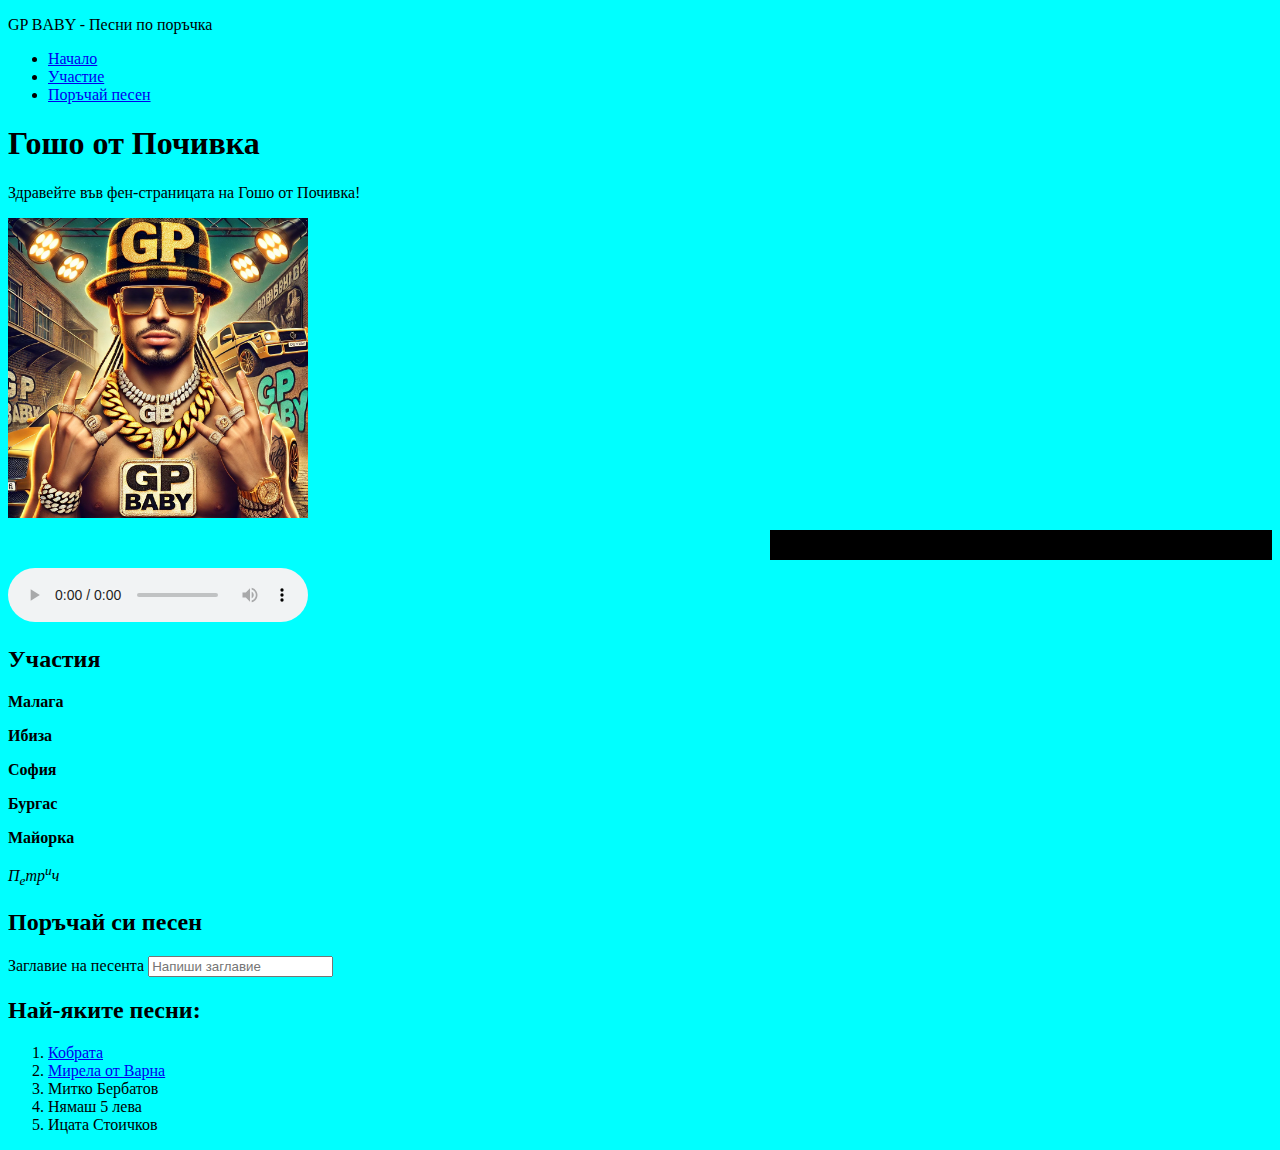
==== Aleks_005_210225.html @ f7bf784d "седем пениса за ту" ====
<!DOCTYPE html>
<html lang="en">
  <head>
    <meta charset="UTF-8" />
    <meta name="viewport" content="width=device-width, initial-scale=1.0" />
    <title>GP - Песни по поръчка</title>
    <link rel="stylesheet" href="style.css" />
  </head>
  <body bgcolor="cyan">
    <header>
      <div class="logo">
        <p>GP BABY - Песни по поръчка</p>
      </div>
      <nav>
        <ul>
          <li><a href="/">Начало</a></li>
          <li><a href="#concerts">Участие</a></li>
          <li><a href="#bottom" class="action-btn">Поръчай песен</a></li>
        </ul>
      </nav>
    </header>
    <main>
      <section class="hero">
        <h1>Гошо от Почивка</h1>
        <p>Здравейте във фен-страницата на Гошо от Почивка!</p>
      </section>
      <a href="https://youtu.be/kwnH3mzemic?si=LE_0kYe-a1faYqxm"
        ><img src="GP_BABY.webp" alt="" width="300px"
      /></a>
      <hr size="30" width="500px" bgcolor="black" color="black" align="right" />
      <section class="newest-song">
        <audio controls autoplay>
          <source src="gp_chukam.mp3" type="audio/mpeg" />
        </audio>
      </section>
      <section class="concerts-wrap" id="concerts">
        <h2>Участия</h2>
        <section class="concerts">
          <section class="concert">
            <p align=""><b>Малага</b></p>
          </section>
          <section class="concert">
            <p><b>Ибиза</b></p>
          </section>
          <section class="concert">
            <p><b>София</b></p>
          </section>
          <section class="concert">
            <p><b>Бургас</b></p>
          </section>
          <section class="concert">
            <p><b>Майорка</b></p>
          </section>
          <section class="concert">
            <p><i>П<sub>е</sub>тр<sup>и</sup>ч</i></p>
          </section>
        </section>
      </section>
      <section class="order-song-wrap">
        <h2>Поръчай си песен</h2>
        <section class="pricing-wrap">
          <section class="pricing"></section>
          <section class="pricing"></section>
        </section>
      </section>
      <form action="" class="order-song-form">
        <section class="song-title">
          <label for="song-title">Заглавие на песента</label>
          <input type="text" name="" id="" placeholder="Напиши заглавие" />
        </section>
      </form>
      <section class="best-songs-wrap">
        <h2>Най-яките песни:</h2>
        <ol>
          <li>
            <a href="https://www.youtube.com/watch?v=vbmJ8ymprFA">Кобрата</a>
          </li>
          <li>
            <a href="https://www.youtube.com/watch?v=6yTdCaIssws"
              >Мирела от Варна</a
            >
          </li>
          <li>Митко Бербатов</li>
          <li>Нямаш 5 лева</li>
          <li>Ицата Стоичков</li>
        </ol>
      </section>
    </main>
  </body>
</html>
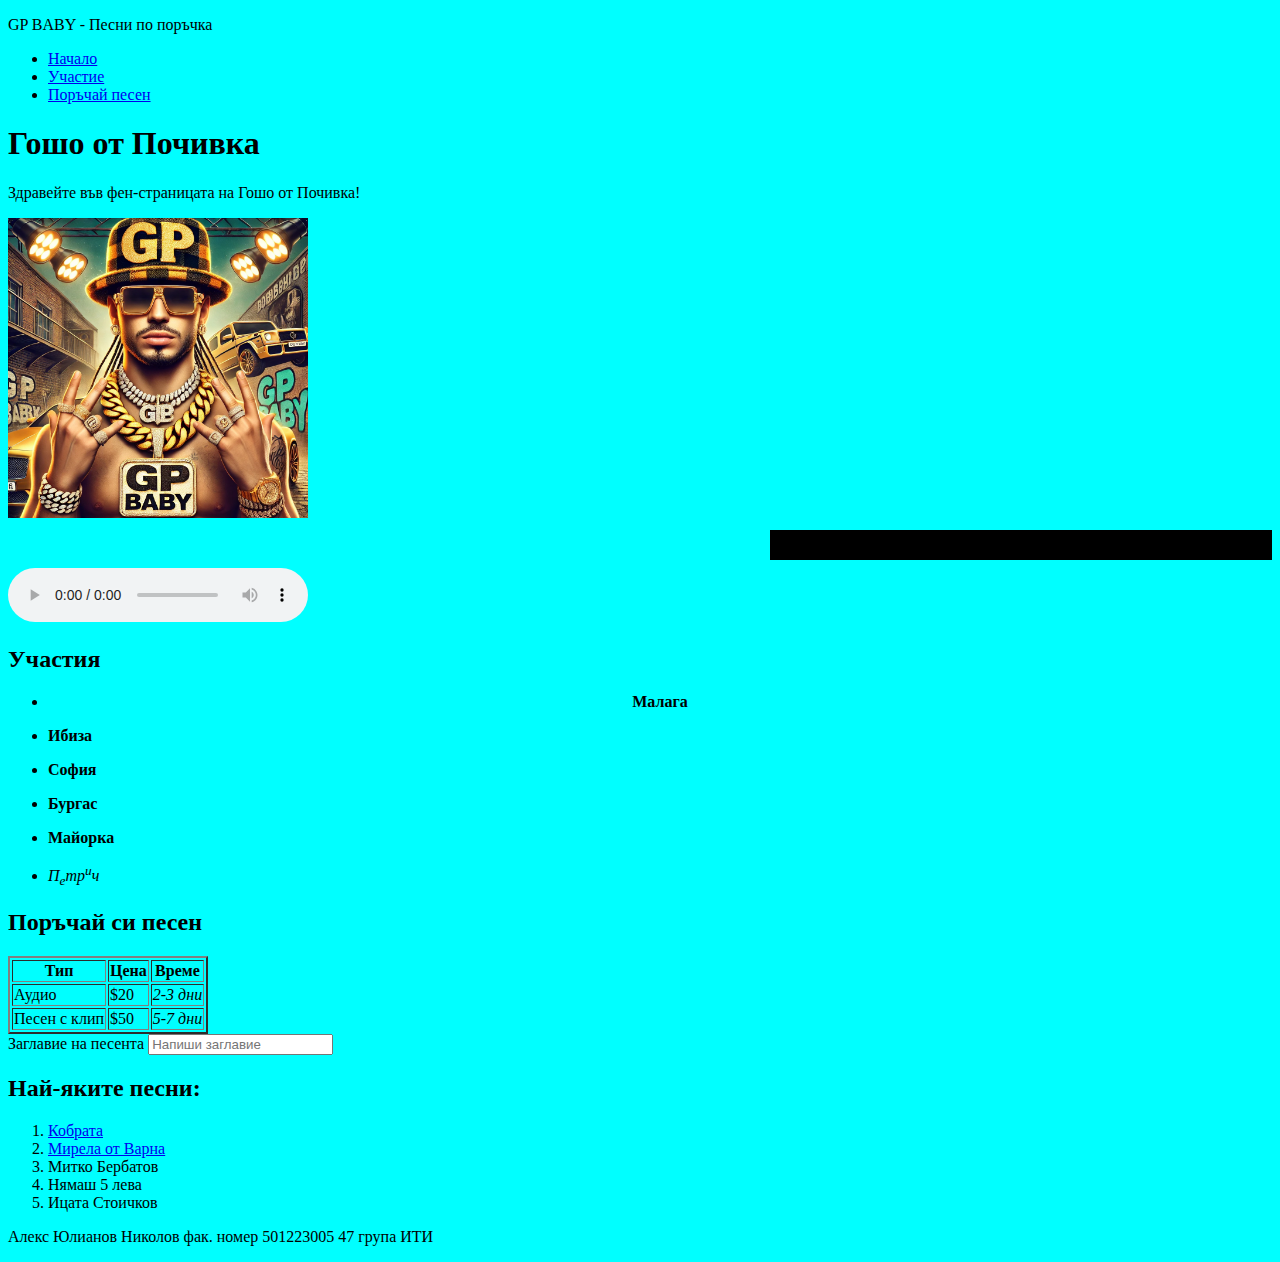
==== commit aade90e8: "айде дебел пенис за ту" ====
--- a/Aleks_005_210225.html
+++ b/Aleks_005_210225.html
@@ -27,7 +27,7 @@
       <a href="https://youtu.be/kwnH3mzemic?si=LE_0kYe-a1faYqxm"
         ><img src="GP_BABY.webp" alt="" width="300px"
       /></a>
-      <hr size="30" width="500px" bgcolor="black" color="black" align="right" />
+      <hr size="30" width="500px" bgcolor="blue" color="black" align="right" />
       <section class="newest-song">
         <audio controls autoplay>
           <source src="gp_chukam.mp3" type="audio/mpeg" />
@@ -36,31 +36,48 @@
       <section class="concerts-wrap" id="concerts">
         <h2>Участия</h2>
         <section class="concerts">
-          <section class="concert">
-            <p align=""><b>Малага</b></p>
-          </section>
-          <section class="concert">
-            <p><b>Ибиза</b></p>
-          </section>
-          <section class="concert">
-            <p><b>София</b></p>
-          </section>
-          <section class="concert">
-            <p><b>Бургас</b></p>
-          </section>
-          <section class="concert">
-            <p><b>Майорка</b></p>
-          </section>
-          <section class="concert">
-            <p><i>П<sub>е</sub>тр<sup>и</sup>ч</i></p>
-          </section>
+          <ul>
+            <li align="center">
+              <p><b>Малага</b></p>
+            </li>
+            <li>
+              <p><b>Ибиза</b></p>
+            </li>
+            <li>
+              <p><b>София</b></p>
+            </li>
+            <li>
+              <p><b>Бургас</b></p>
+            </li>
+            <li>
+              <p><b>Майорка</b></p>
+            </li>
+            <li>
+              <p><i>П<sub>е</sub>тр<sup>и</sup>ч</i></p>
+            </li>
+          </ul>
         </section>
       </section>
       <section class="order-song-wrap">
         <h2>Поръчай си песен</h2>
         <section class="pricing-wrap">
-          <section class="pricing"></section>
-          <section class="pricing"></section>
+          <table border="2">
+            <tr>
+              <th>Тип</th>
+              <th>Цена</th>
+              <th>Време</th>
+            </tr>
+            <tr>
+              <td>Аудио</td>
+              <td>$20</td>
+              <td><i>2-3 дни</i></td>
+            </tr>
+            <tr>
+              <td>Песен с клип</td>
+              <td>$50</td>
+              <td><i>5-7 дни</i></td>
+            </tr>
+          </table>
         </section>
       </section>
       <form action="" class="order-song-form">
@@ -86,5 +103,8 @@
         </ol>
       </section>
     </main>
+    <footer>
+      <p>Алекс Юлианов Николов фак. номер 501223005 47 група ИТИ</p>
+    </footer>
   </body>
 </html>
--- a/style.css
+++ b/style.css
@@ -0,0 +1 @@
+
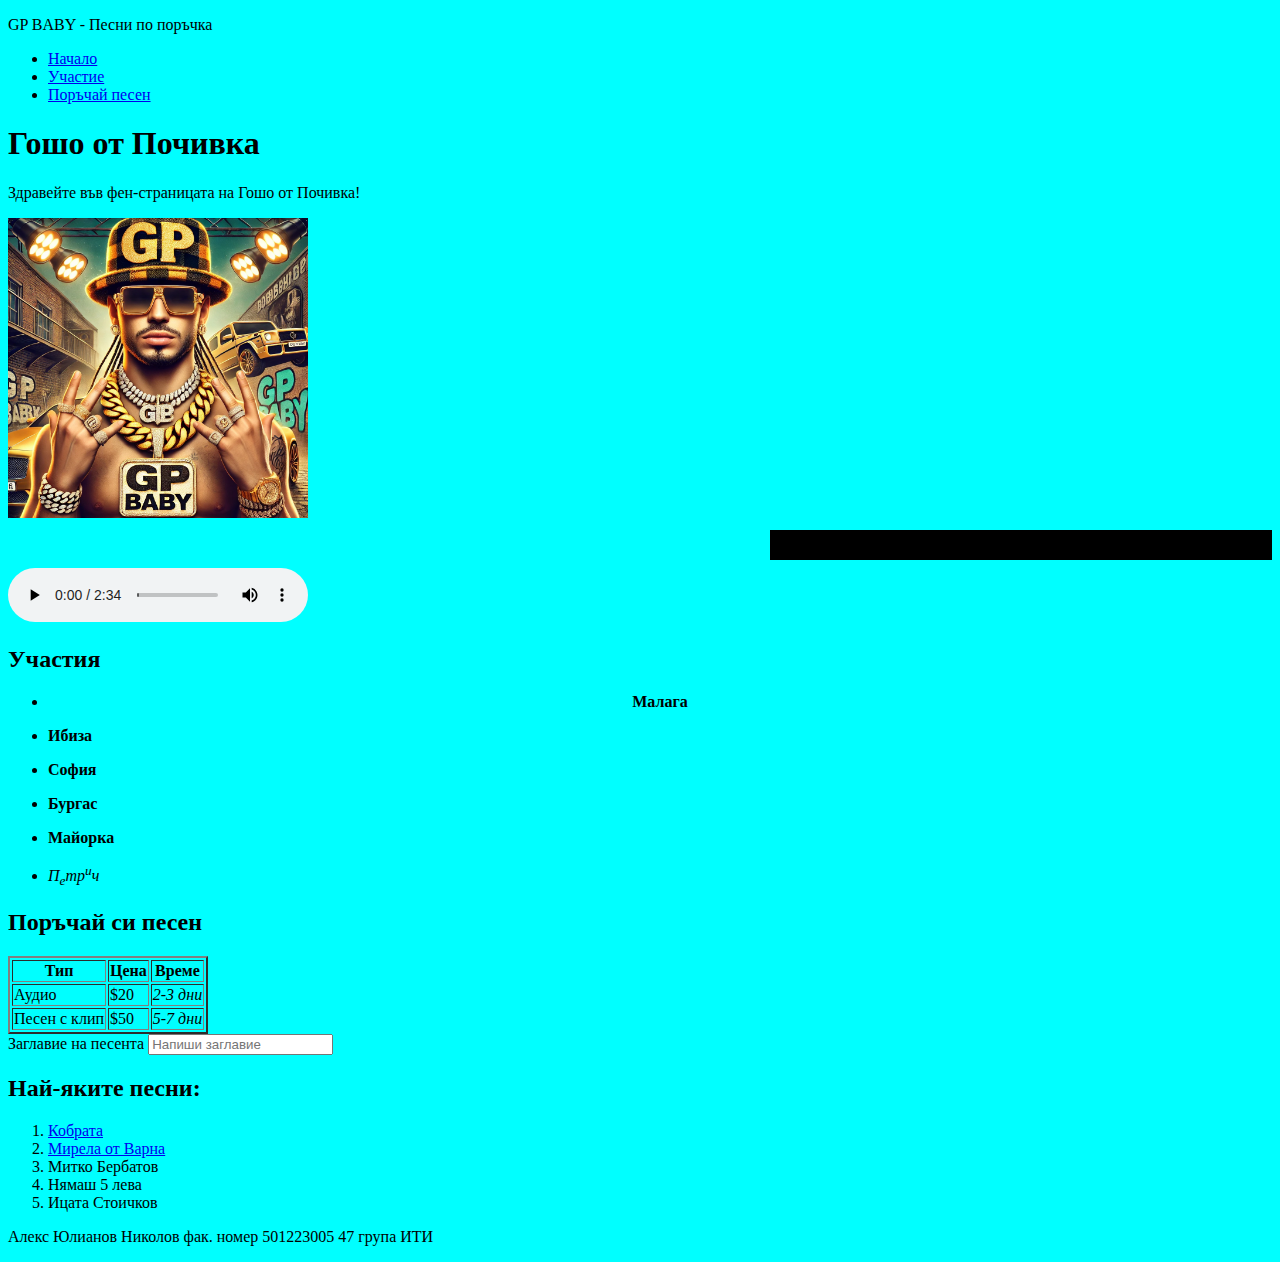
==== commit fa89d0a8: "." ====
--- a/Aleks_005_210225.html
+++ b/Aleks_005_210225.html
@@ -30,7 +30,7 @@
       <hr size="30" width="500px" bgcolor="blue" color="black" align="right" />
       <section class="newest-song">
         <audio controls autoplay>
-          <source src="gp_chukam.mp3" type="audio/mpeg" />
+          <source src="gp_kobra.mp3" type="audio/mpeg" />
         </audio>
       </section>
       <section class="concerts-wrap" id="concerts">
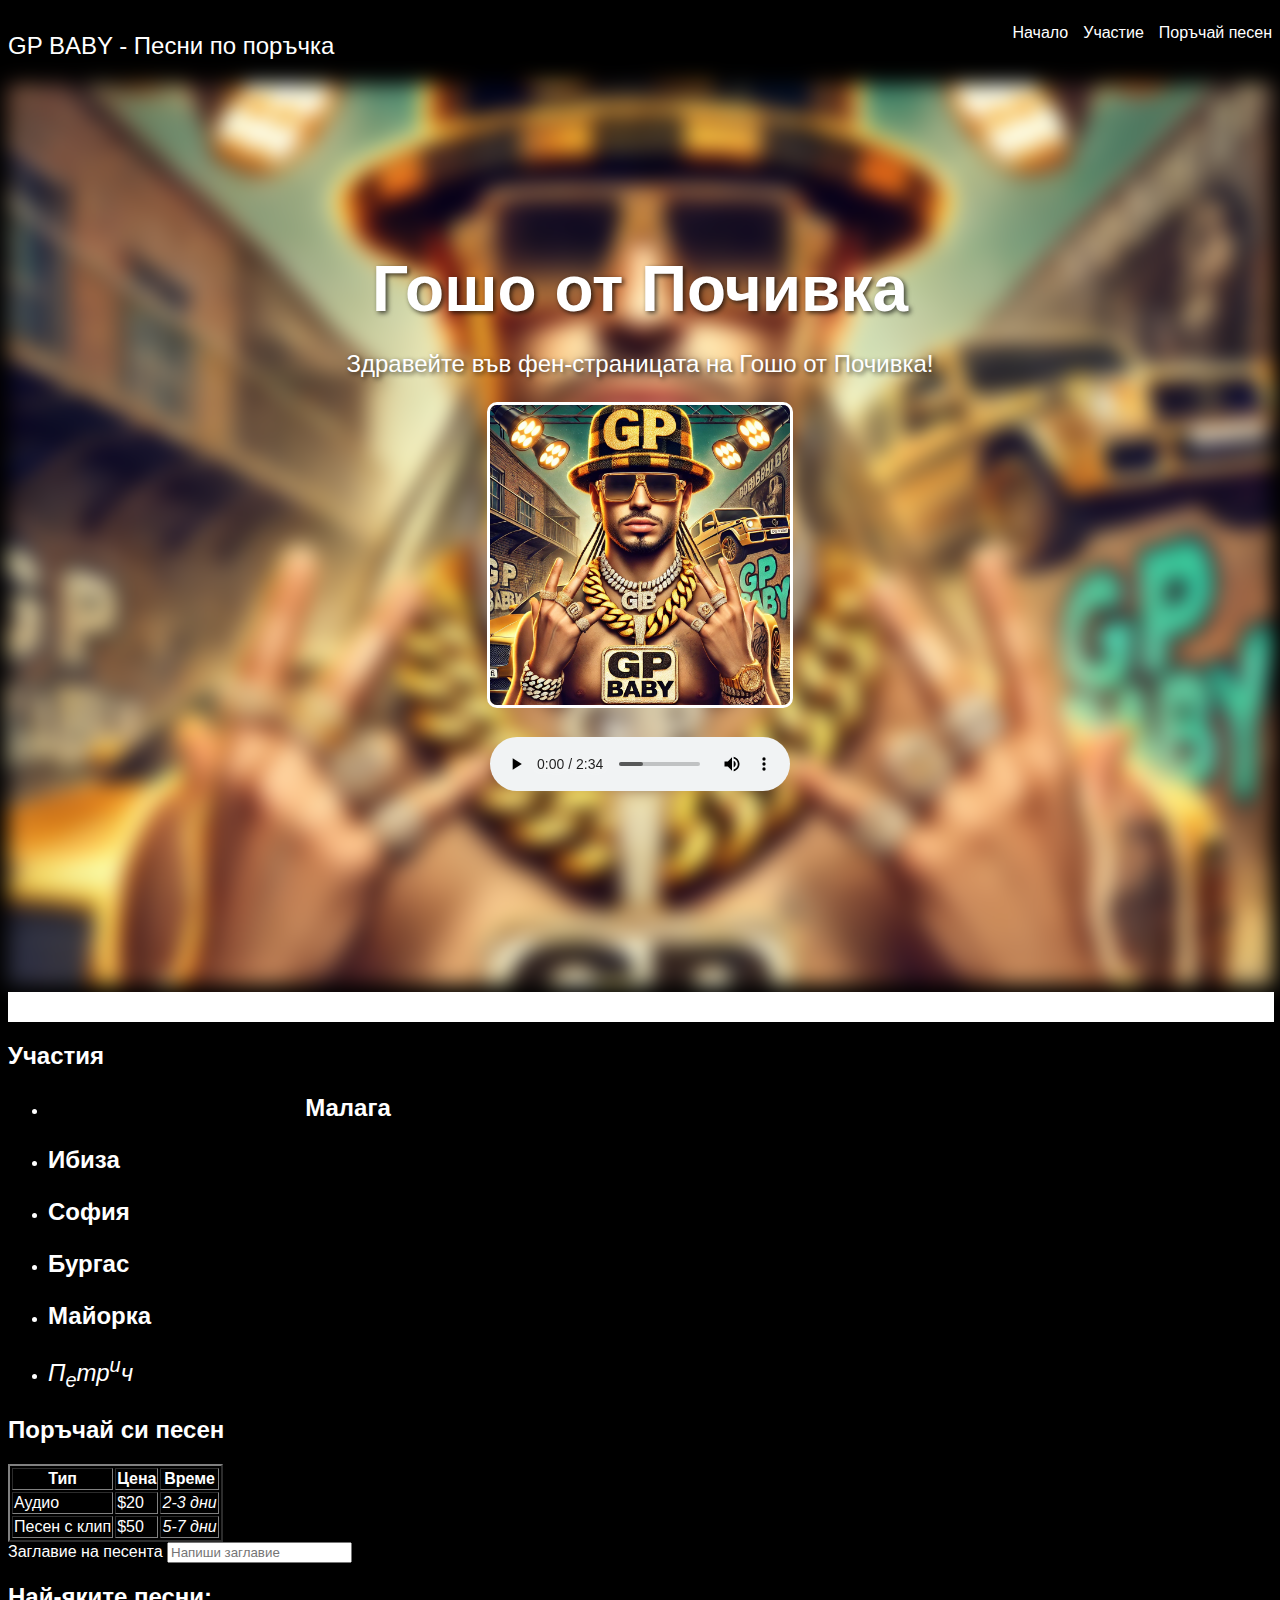
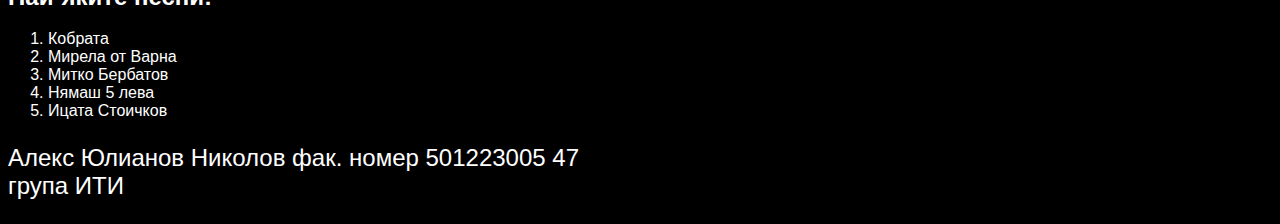
==== commit 39d4195c: "ivana e vinovna" ====
--- a/Aleks_005_210225.html
+++ b/Aleks_005_210225.html
@@ -6,7 +6,7 @@
     <title>GP - Песни по поръчка</title>
     <link rel="stylesheet" href="style.css" />
   </head>
-  <body bgcolor="cyan">
+  <body bgcolor="black" color="white">
     <header>
       <div class="logo">
         <p>GP BABY - Песни по поръчка</p>
@@ -23,16 +23,16 @@
       <section class="hero">
         <h1>Гошо от Почивка</h1>
         <p>Здравейте във фен-страницата на Гошо от Почивка!</p>
-      </section>
-      <a href="https://youtu.be/kwnH3mzemic?si=LE_0kYe-a1faYqxm"
-        ><img src="GP_BABY.webp" alt="" width="300px"
-      /></a>
-      <hr size="30" width="500px" bgcolor="blue" color="black" align="right" />
-      <section class="newest-song">
+        <a href="https://youtu.be/kwnH3mzemic?si=TWe7eDPC_2DWpntF"
+          ><img src="GP_BABY.webp" alt="" width="300px"
+        /></a>
         <audio controls autoplay>
           <source src="gp_kobra.mp3" type="audio/mpeg" />
         </audio>
       </section>
+      <a href="https://youtu.be/kwnH3mzemic?si=LE_0kYe-a1faYqxm"></a>
+      <hr size="30" width="100%" bgcolor="blue" color="white" align="right" />
+      <section class="newest-song"></section>
       <section class="concerts-wrap" id="concerts">
         <h2>Участия</h2>
         <section class="concerts">
--- a/style.css
+++ b/style.css
@@ -1 +1,67 @@
+* {
+  color: white;
+  font-family: "Segoe UI", Tahoma, Geneva, Verdana, sans-serif;
+}
 
+header {
+  display: flex;
+  justify-content: space-between;
+}
+header nav ul {
+  display: flex;
+  gap: 15px;
+  list-style: none;
+}
+header nav ul li {
+  transition: all 0.3s;
+}
+header nav ul li:hover {
+  font-weight: bold;
+  cursor: pointer;
+}
+a {
+  text-decoration: none;
+}
+.hero {
+  position: relative;
+  height: 100vh;
+  display: flex;
+  flex-direction: column;
+  align-items: center;
+  justify-content: center;
+  text-shadow: 2px 2px 5px rgba(0, 0, 0, 0.7);
+}
+
+.hero::before {
+  content: "";
+  position: absolute;
+  top: 0;
+  left: 0;
+  width: 100%;
+  height: 100%;
+  background: url("GP_BABY.webp") center/cover;
+  filter: blur(10px);
+  z-index: -1;
+}
+
+h1 {
+  font-size: 4rem;
+  font-weight: bold;
+  margin: 0;
+}
+
+p {
+  font-size: 1.5rem;
+  max-width: 600px;
+}
+
+.hero img {
+  width: 300px;
+  border-radius: 10px;
+  border: 3px solid white;
+}
+
+.hero audio {
+  padding-top: 25px;
+  padding-bottom: 25px;
+}
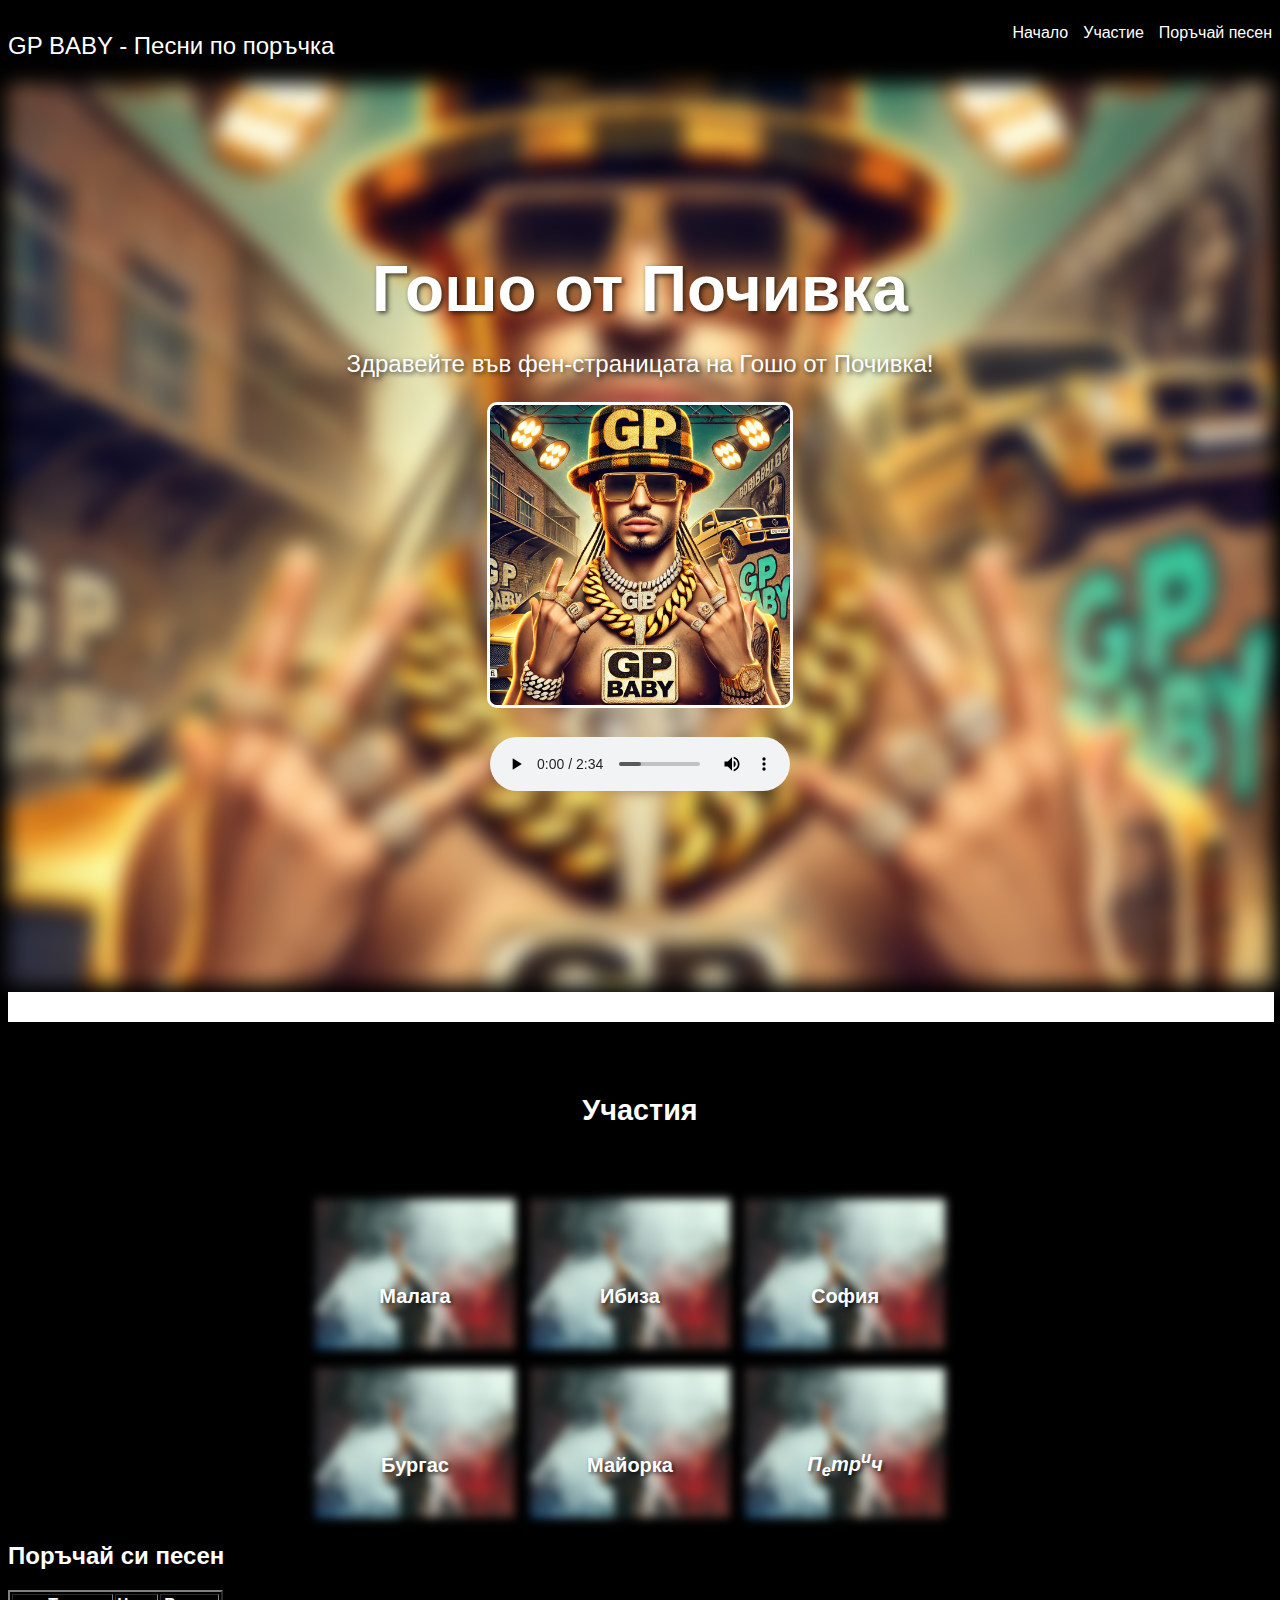
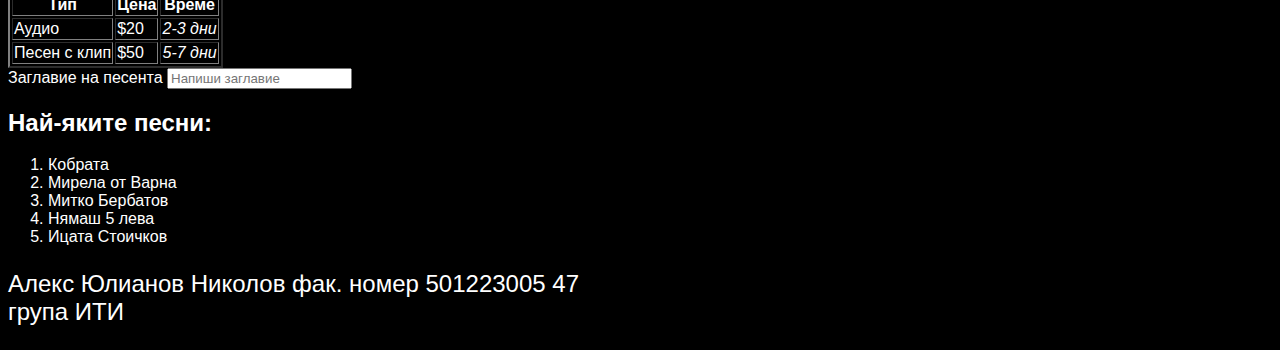
==== commit eb7df3c6: "11 дебели пишки" ====
--- a/Aleks_005_210225.html
+++ b/Aleks_005_210225.html
@@ -38,21 +38,28 @@
         <section class="concerts">
           <ul>
             <li align="center">
+              <img src="./concert.jfif" alt="">
               <p><b>Малага</b></p>
+              </img>
             </li>
             <li>
+              <img src="./concert.jfif" alt="">
               <p><b>Ибиза</b></p>
             </li>
             <li>
+              <img src="./concert.jfif" alt="">
               <p><b>София</b></p>
             </li>
             <li>
+              <img src="./concert.jfif" alt="">
               <p><b>Бургас</b></p>
             </li>
             <li>
+              <img src="./concert.jfif" alt="">
               <p><b>Майорка</b></p>
             </li>
             <li>
+              <img src="./concert.jfif" alt="">
               <p><i>П<sub>е</sub>тр<sup>и</sup>ч</i></p>
             </li>
           </ul>
--- a/style.css
+++ b/style.css
@@ -44,7 +44,7 @@
   z-index: -1;
 }
 
-h1 {
+.hero h1 {
   font-size: 4rem;
   font-weight: bold;
   margin: 0;
@@ -65,3 +65,42 @@
   padding-top: 25px;
   padding-bottom: 25px;
 }
+.concerts-wrap h2 {
+  font-size: 1.8rem;
+  text-align: center;
+  padding-top: 3rem;
+  padding-bottom: 3rem;
+}
+.concerts-wrap li {
+  list-style: none;
+}
+
+.concerts ul {
+  display: flex;
+  max-width: 650px;
+  flex-wrap: wrap;
+  margin: auto;
+  gap: 15px;
+  padding: 0;
+}
+
+.concerts ul li {
+  position: relative;
+  display: inline-block;
+  text-align: center;
+}
+.concerts ul li img {
+  width: 200px;
+  height: 150px;
+  filter: blur(5px); /* Blurring the image */
+}
+.concerts ul li p {
+  position: absolute;
+  top: 50%;
+  left: 50%;
+  transform: translate(-50%, -50%);
+  color: white;
+  font-weight: bold;
+  font-size: 20px;
+  text-shadow: 2px 2px 4px rgba(0, 0, 0, 0.7);
+}
